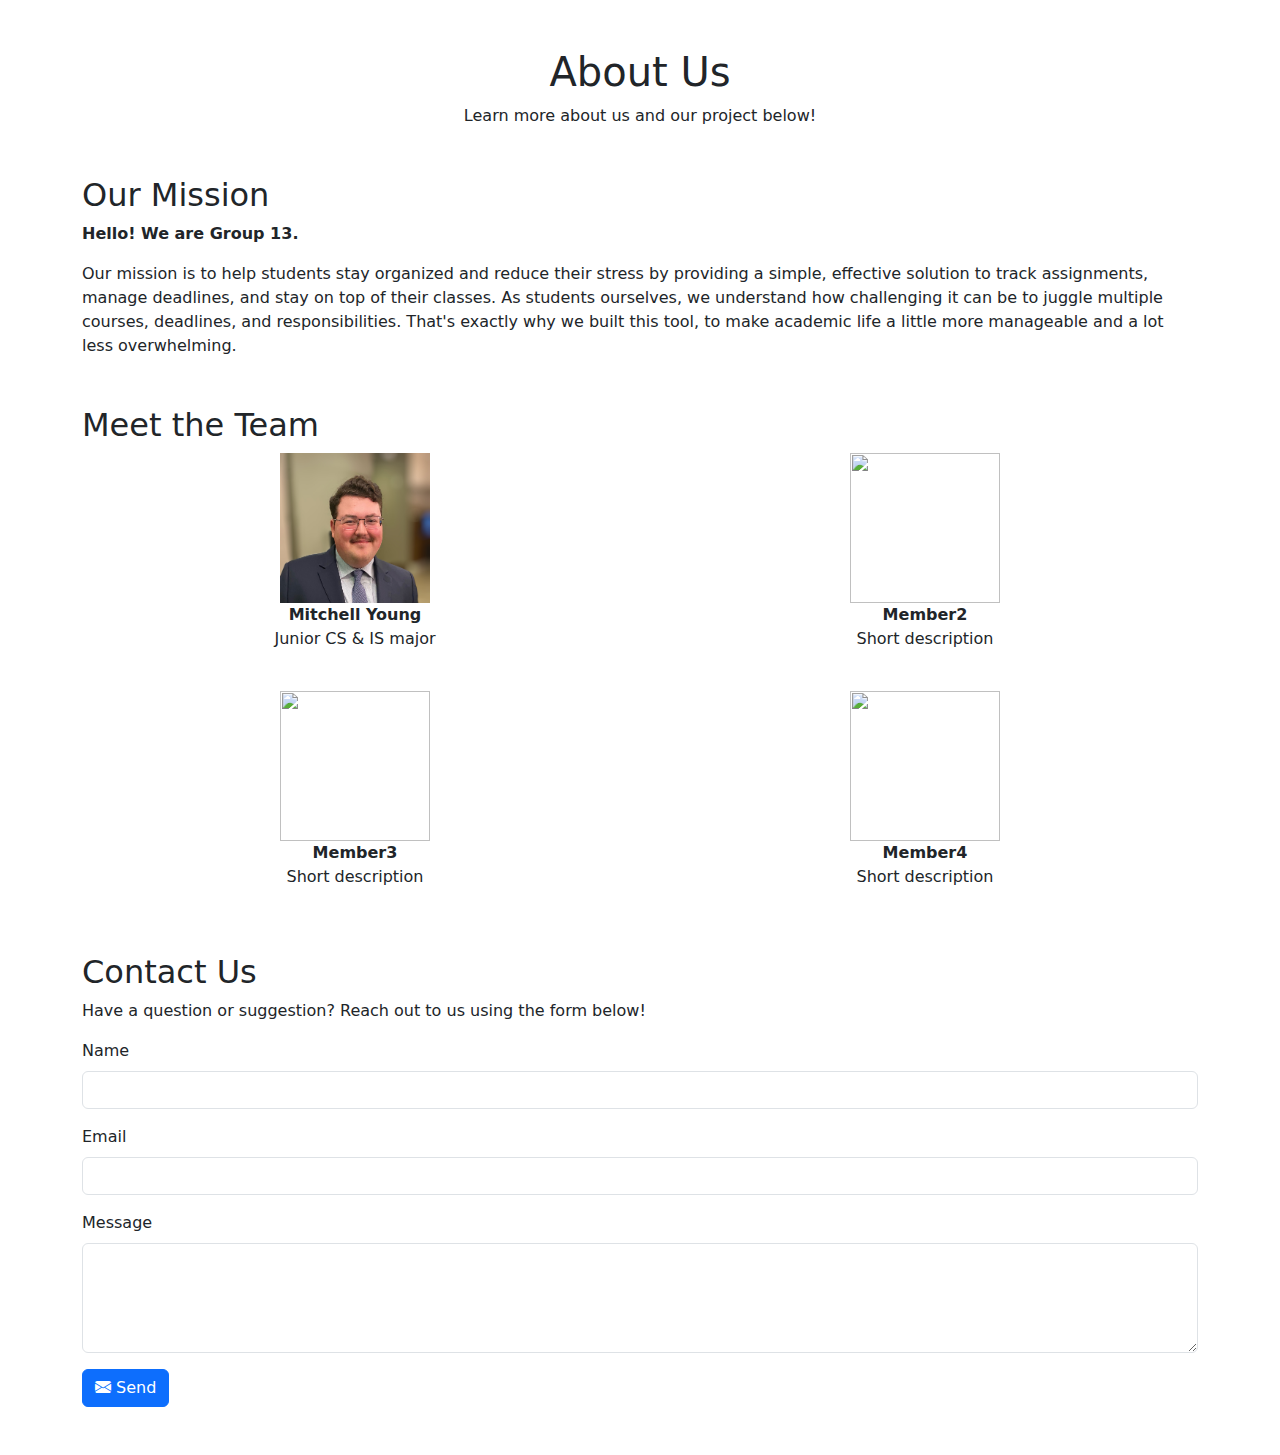
==== aboutUs.html @ a1ab2429 "Started the About Us page and created a folder for our images" ====
<!DOCTYPE html>
<html lang="en">
  <head>
    <meta charset="UTF-8" />
    <meta name="viewport" content="width=device-width, initial-scale=1" />
    <title>About Us - Assignment Tracker</title>
    <link
      rel="stylesheet"
      href="https://cdn.jsdelivr.net/npm/bootstrap-icons@1.3.0/font/bootstrap-icons.css"
    />
    <link
      href="https://cdn.jsdelivr.net/npm/bootstrap@5.3.3/dist/css/bootstrap.min.css"
      rel="stylesheet"
      integrity="sha384-QWTKZyjpPEjISv5WaRU9OFeRpok6YctnYmDr5pNlyT2bRjXh0JMhjY6hW+ALEwIH"
      crossorigin="anonymous"
    />

    <!-- Link a style sheet once we have one -->
  </head>

  <body>
    <!-- Add a nav bar once we have all pages made -->

    <div class="container py-5">
      <header class="text-center mb-5">
        <h1>About Us</h1>
        <p>Learn more about us and our project below!</p>
      </header>

      <section id="mission" class="mb-5">
        <h2>Our Mission</h2>
        <p><strong>Hello! We are Group 13.</strong></p>
        <p>
          Our mission is to help students stay organized and reduce their stress
          by providing a simple, effective solution to track assignments, manage
          deadlines, and stay on top of their classes. As students ourselves, we
          understand how challenging it can be to juggle multiple courses,
          deadlines, and responsibilities. That's exactly why we built this
          tool, to make academic life a little more manageable and a lot less
          overwhelming.
        </p>
      </section>

      <!-- Add other images to the image folder and then add them below -->
      <section id="team" class="mb-5">
        <h2>Meet the Team</h2>
        <div class="row row-cols-1 row-cols-md-2 g-4">
          <div class="col text-center">
            <img
              src="images/Mitchell.JPG"
              alt="Picture of Mitchell Young"
              width="150"
              height="150"
            />
            <p><strong>Mitchell Young</strong><br />Junior CS & IS major</p>
          </div>

          <!-- Starting here is where yall can add your image and short description -->
          <div class="col text-center">
            <img src="" alt="" width="150" height="150" />
            <p><strong>Member2</strong><br />Short description</p>
          </div>
          <div class="col text-center">
            <img src="" alt="" width="150" height="150" />
            <p><strong>Member3</strong><br />Short description</p>
          </div>
          <div class="col text-center">
            <img src="" alt="" width="150" height="150" />
            <p><strong>Member4</strong><br />Short description</p>
          </div>
        </div>
      </section>

      <section id="contact">
        <h2>Contact Us</h2>
        <p>
          Have a question or suggestion? Reach out to us using the form below!
        </p>
        <form id="contact-form">
          <div class="mb-3">
            <label for="name" class="form-label">Name</label>
            <input type="text" class="form-control" id="name" required />
          </div>
          <div class="mb-3">
            <label for="email" class="form-label">Email</label>
            <input type="email" class="form-control" id="email" required />
          </div>
          <div class="mb-3">
            <label for="message" class="form-label">Message</label>
            <textarea
              class="form-control"
              id="message"
              rows="4"
              required
            ></textarea>
          </div>
          <button type="submit" class="btn btn-primary">
            <i class="bi bi-envelope-fill"></i> Send
          </button>
        </form>
      </section>
    </div>
  </body>
</html>
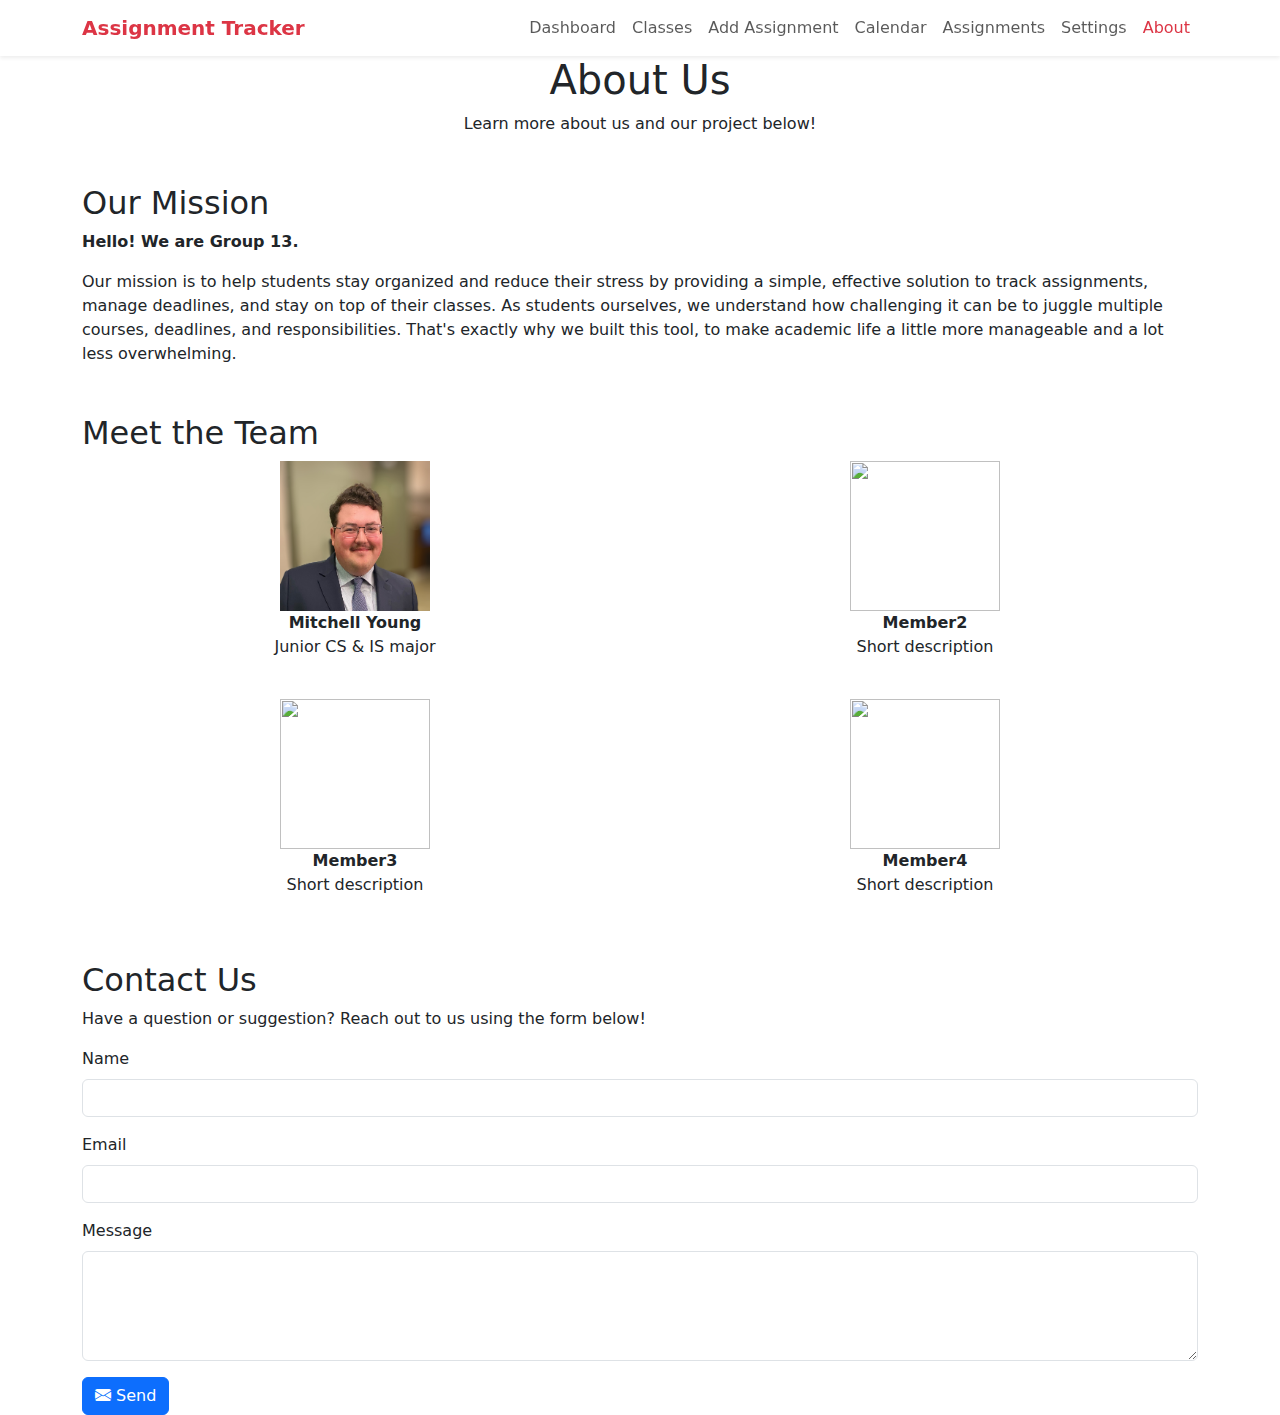
==== commit 28505fa8: "Added nav bar to About Us" ====
--- a/aboutUs.html
+++ b/aboutUs.html
@@ -15,13 +15,56 @@
       crossorigin="anonymous"
     />
 
-    <!-- Link a style sheet once we have one -->
+    <link rel="stylesheet" href="styles.css" />
   </head>
 
   <body>
-    <!-- Add a nav bar once we have all pages made -->
+    <nav
+      class="navbar navbar-expand-lg navbar-light bg-white sticky-top shadow-sm"
+    >
+      <div class="container">
+        <a class="navbar-brand text-danger fw-bold" href="#"
+          >Assignment Tracker</a
+        >
+        <button
+          class="navbar-toggler"
+          type="button"
+          data-bs-toggle="collapse"
+          data-bs-target="#navbarNav"
+        >
+          <span class="navbar-toggler-icon"></span>
+        </button>
+        <div class="collapse navbar-collapse" id="navbarNav">
+          <ul class="navbar-nav ms-auto">
+            <li class="nav-item">
+              <a class="nav-link" href="index.html">Dashboard</a>
+            </li>
+            <li class="nav-item">
+              <a class="nav-link" href="#">Classes</a>
+            </li>
+            <li class="nav-item">
+              <a class="nav-link" href="#">Add Assignment</a>
+            </li>
+            <li class="nav-item">
+              <a class="nav-link" href="#">Calendar</a>
+            </li>
+            <li class="nav-item">
+              <a class="nav-link" href="#">Assignments</a>
+            </li>
+            <li class="nav-item">
+              <a class="nav-link" href="#">Settings</a>
+            </li>
+            <li class="nav-item">
+              <a class="nav-link active text-danger" href="aboutUs.html"
+                >About</a
+              >
+            </li>
+          </ul>
+        </div>
+      </div>
+    </nav>
 
-    <div class="container py-5">
+    <div class="container">
       <header class="text-center mb-5">
         <h1>About Us</h1>
         <p>Learn more about us and our project below!</p>
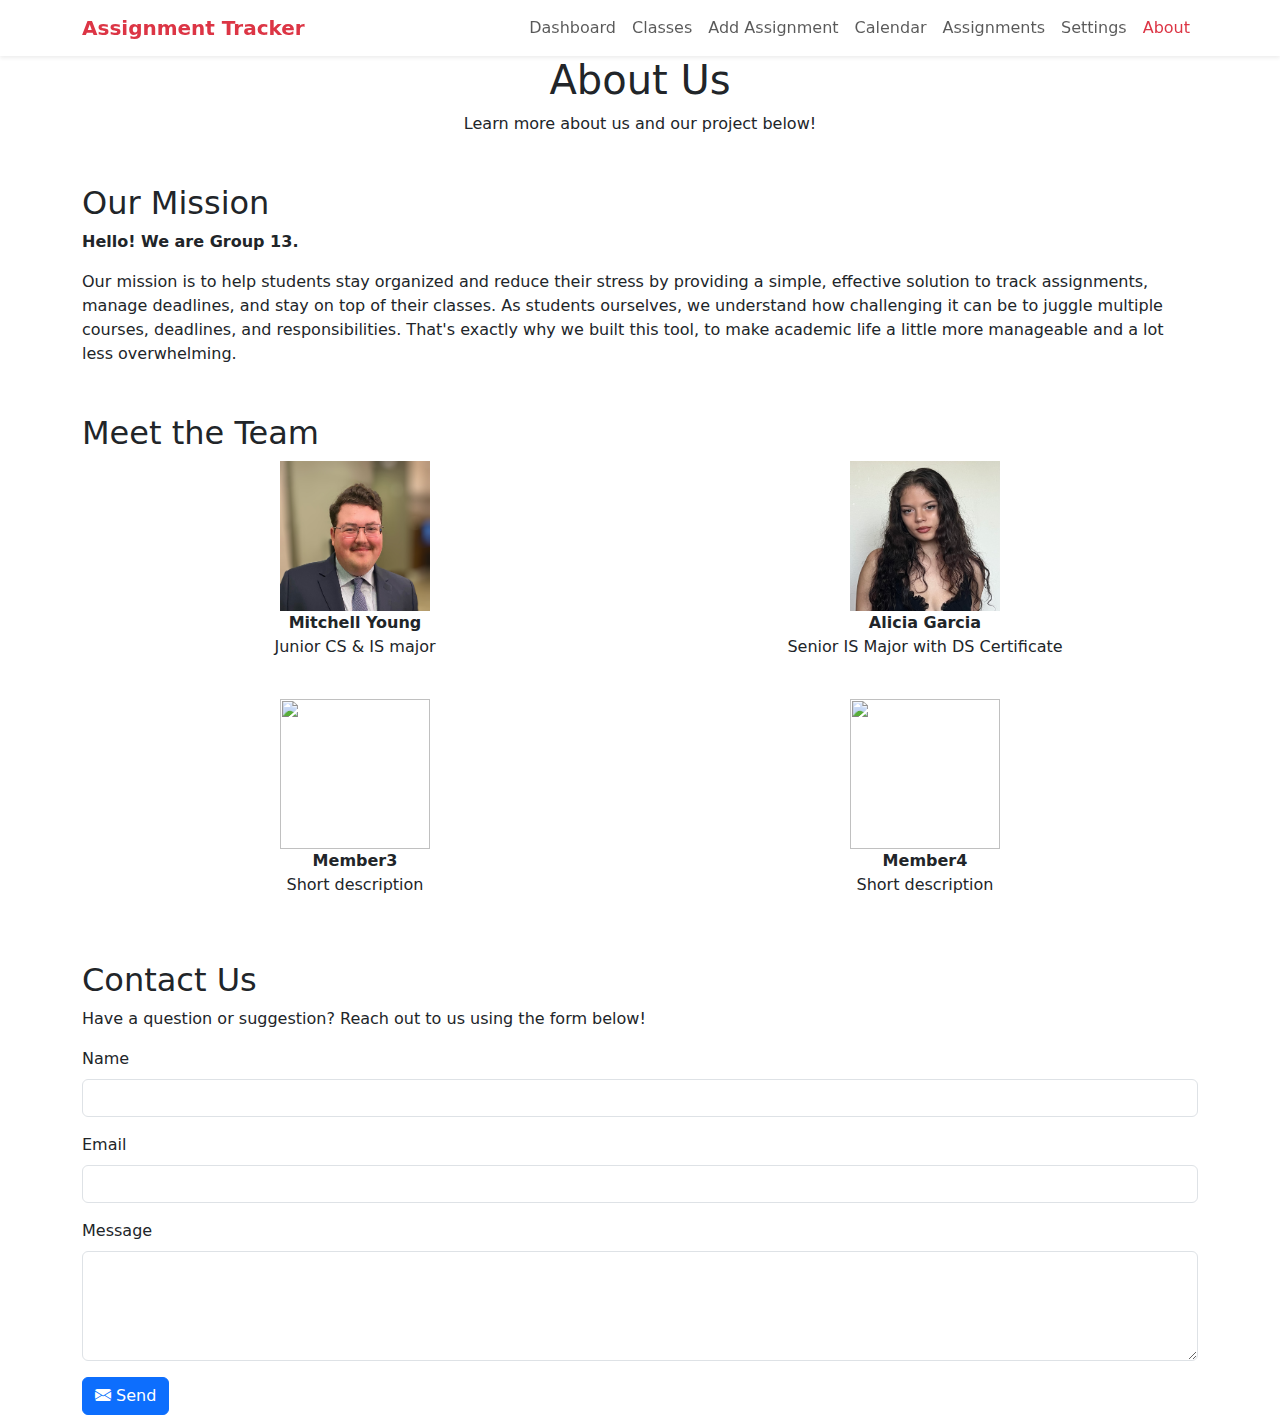
==== commit 5b971c6c: "added Class page (to view and add classes) created class javascript page updated About Us and nav ba" ====
--- a/aboutUs.html
+++ b/aboutUs.html
@@ -100,8 +100,8 @@
 
           <!-- Starting here is where yall can add your image and short description -->
           <div class="col text-center">
-            <img src="" alt="" width="150" height="150" />
-            <p><strong>Member2</strong><br />Short description</p>
+            <img src="images/Alicia.jpeg" alt="Picture of Alicia Garcia" width="150" height="150" />
+            <p><strong>Alicia Garcia</strong><br />Senior IS Major with DS Certificate</p>
           </div>
           <div class="col text-center">
             <img src="" alt="" width="150" height="150" />
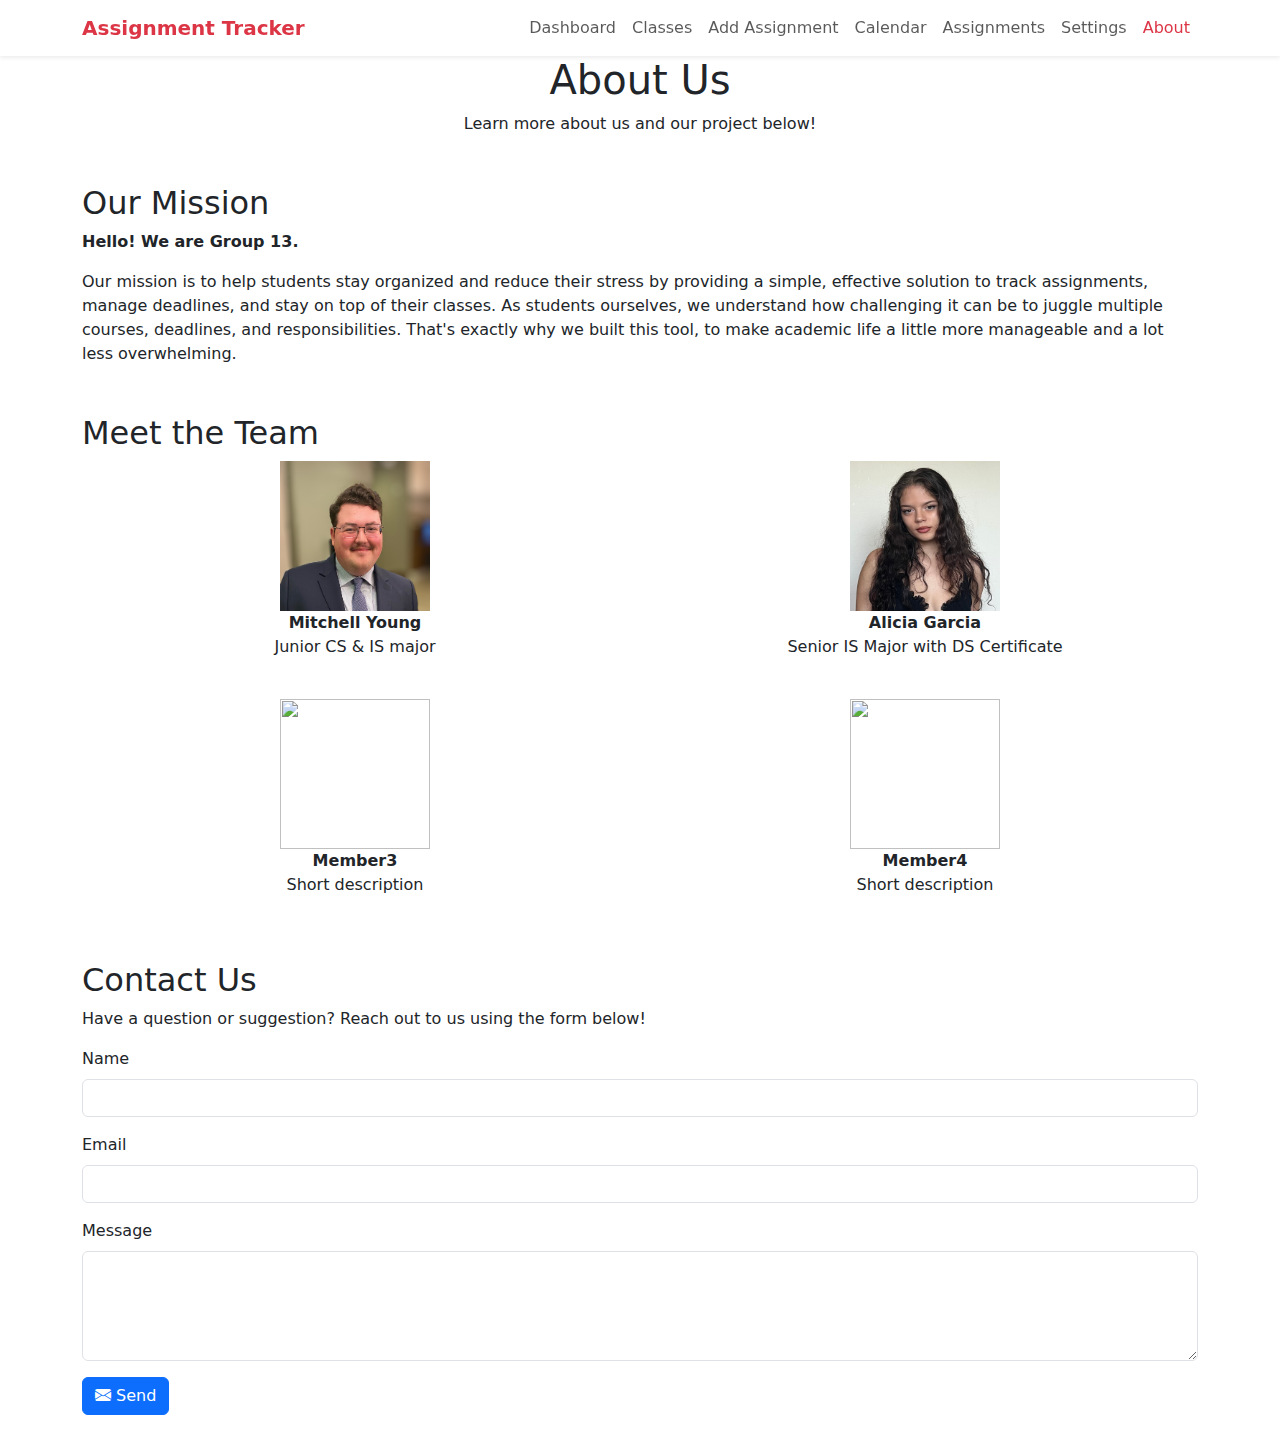
==== commit eeadc5ec: "Bug fixes + settings page" ====
--- a/aboutUs.html
+++ b/aboutUs.html
@@ -3,7 +3,7 @@
   <head>
     <meta charset="UTF-8" />
     <meta name="viewport" content="width=device-width, initial-scale=1" />
-    <title>About Us - Assignment Tracker</title>
+    <title>About | Assignment Tracker</title>
     <link
       rel="stylesheet"
       href="https://cdn.jsdelivr.net/npm/bootstrap-icons@1.3.0/font/bootstrap-icons.css"
@@ -40,7 +40,7 @@
               <a class="nav-link" href="index.html">Dashboard</a>
             </li>
             <li class="nav-item">
-              <a class="nav-link" href="#">Classes</a>
+              <a class="nav-link" href="addClass.html">Classes</a>
             </li>
             <li class="nav-item">
               <a class="nav-link" href="#">Add Assignment</a>
@@ -52,7 +52,7 @@
               <a class="nav-link" href="#">Assignments</a>
             </li>
             <li class="nav-item">
-              <a class="nav-link" href="#">Settings</a>
+              <a class="nav-link" href="settings.html">Settings</a>
             </li>
             <li class="nav-item">
               <a class="nav-link active text-danger" href="aboutUs.html"
@@ -100,8 +100,16 @@
 
           <!-- Starting here is where yall can add your image and short description -->
           <div class="col text-center">
-            <img src="images/Alicia.jpeg" alt="Picture of Alicia Garcia" width="150" height="150" />
-            <p><strong>Alicia Garcia</strong><br />Senior IS Major with DS Certificate</p>
+            <img
+              src="images/Alicia.jpeg"
+              alt="Picture of Alicia Garcia"
+              width="150"
+              height="150"
+            />
+            <p>
+              <strong>Alicia Garcia</strong><br />Senior IS Major with DS
+              Certificate
+            </p>
           </div>
           <div class="col text-center">
             <img src="" alt="" width="150" height="150" />
@@ -143,5 +151,6 @@
         </form>
       </section>
     </div>
+    <br />
   </body>
 </html>
